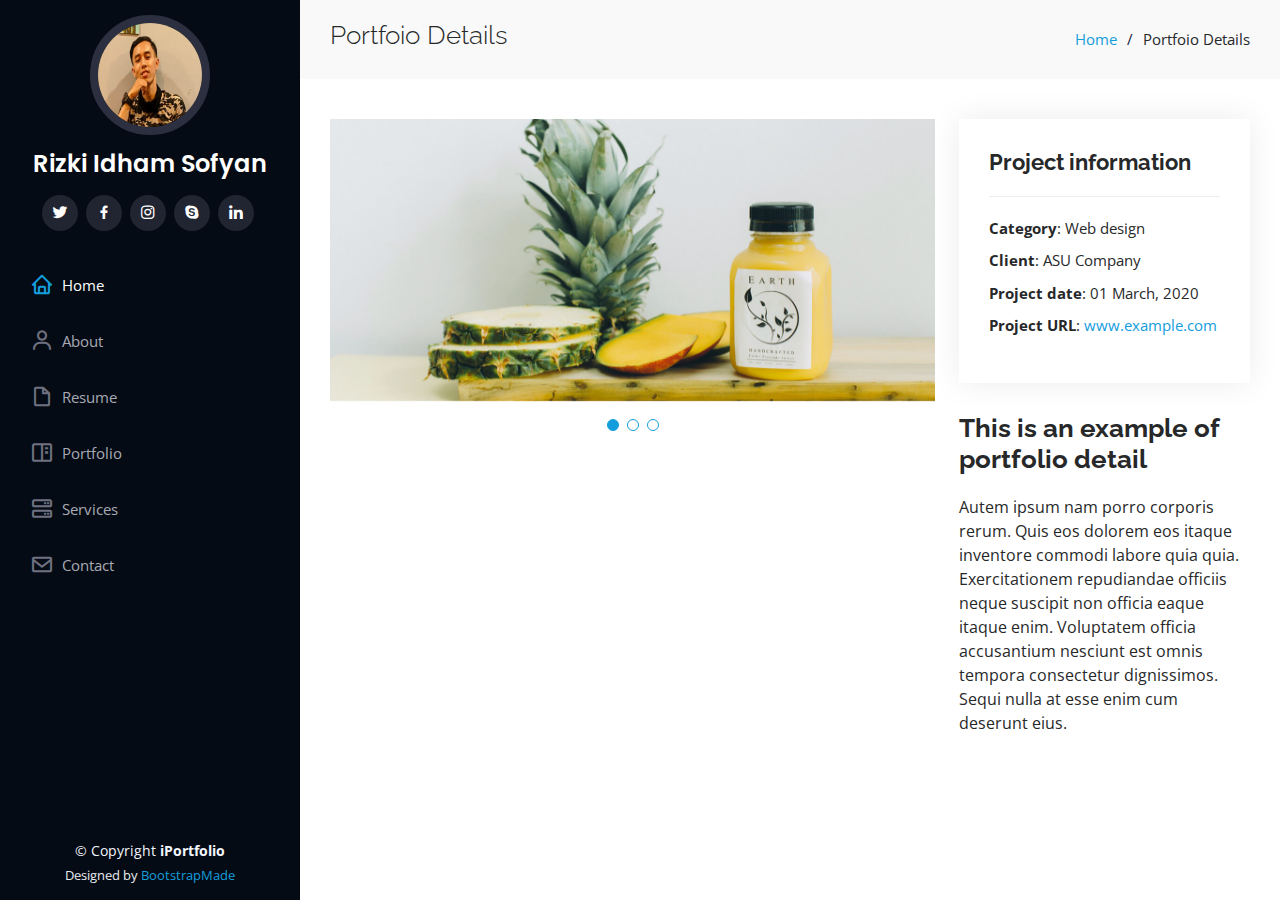
==== portfolio-details.html @ d6643376 "first commit" ====
<!DOCTYPE html>
<html lang="en">

<head>
  <meta charset="utf-8">
  <meta content="width=device-width, initial-scale=1.0" name="viewport">

  <title>Portfolio Details - iPortfolio Bootstrap Template</title>
  <meta content="" name="description">
  <meta content="" name="keywords">

  <!-- Favicons -->
  <link href="assets/img/favicon.png" rel="icon">
  <link href="assets/img/apple-touch-icon.png" rel="apple-touch-icon">

  <!-- Google Fonts -->
  <link href="https://fonts.googleapis.com/css?family=Open+Sans:300,300i,400,400i,600,600i,700,700i|Raleway:300,300i,400,400i,500,500i,600,600i,700,700i|Poppins:300,300i,400,400i,500,500i,600,600i,700,700i" rel="stylesheet">

  <!-- Vendor CSS Files -->
  <link href="assets/vendor/aos/aos.css" rel="stylesheet">
  <link href="assets/vendor/bootstrap/css/bootstrap.min.css" rel="stylesheet">
  <link href="assets/vendor/bootstrap-icons/bootstrap-icons.css" rel="stylesheet">
  <link href="assets/vendor/boxicons/css/boxicons.min.css" rel="stylesheet">
  <link href="assets/vendor/glightbox/css/glightbox.min.css" rel="stylesheet">
  <link href="assets/vendor/swiper/swiper-bundle.min.css" rel="stylesheet">

  <!-- Template Main CSS File -->
  <link href="assets/css/style.css" rel="stylesheet">

  <!-- =======================================================
  * Template Name: iPortfolio
  * Template URL: https://bootstrapmade.com/iportfolio-bootstrap-portfolio-websites-template/
  * Updated: Mar 17 2024 with Bootstrap v5.3.3
  * Author: BootstrapMade.com
  * License: https://bootstrapmade.com/license/
  ======================================================== -->
</head>

<body>

  <!-- ======= Mobile nav toggle button ======= -->
  <i class="bi bi-list mobile-nav-toggle d-xl-none"></i>

  <!-- ======= Header ======= -->
  <header id="header">
    <div class="d-flex flex-column">

      <div class="profile">
        <img src="assets/img/Foto_rizki.png" alt="" class="img-fluid rounded-circle">
        <h1 class="text-light"><a href="index.html">Rizki Idham Sofyan</a></h1>
        <div class="social-links mt-3 text-center">
          <a href="#" class="twitter"><i class="bx bxl-twitter"></i></a>
          <a href="#" class="facebook"><i class="bx bxl-facebook"></i></a>
          <a href="#" class="instagram"><i class="bx bxl-instagram"></i></a>
          <a href="#" class="google-plus"><i class="bx bxl-skype"></i></a>
          <a href="#" class="linkedin"><i class="bx bxl-linkedin"></i></a>
        </div>
      </div>

      <nav id="navbar" class="nav-menu navbar">
        <ul>
          <li><a href="#hero" class="nav-link scrollto active"><i class="bx bx-home"></i> <span>Home</span></a></li>
          <li><a href="#about" class="nav-link scrollto"><i class="bx bx-user"></i> <span>About</span></a></li>
          <li><a href="#resume" class="nav-link scrollto"><i class="bx bx-file-blank"></i> <span>Resume</span></a></li>
          <li><a href="#portfolio" class="nav-link scrollto"><i class="bx bx-book-content"></i> <span>Portfolio</span></a></li>
          <li><a href="#services" class="nav-link scrollto"><i class="bx bx-server"></i> <span>Services</span></a></li>
          <li><a href="#contact" class="nav-link scrollto"><i class="bx bx-envelope"></i> <span>Contact</span></a></li>
        </ul>
      </nav><!-- .nav-menu -->
    </div>
  </header><!-- End Header -->

  <main id="main">

    <!-- ======= Breadcrumbs ======= -->
    <section id="breadcrumbs" class="breadcrumbs">
      <div class="container">

        <div class="d-flex justify-content-between align-items-center">
          <h2>Portfoio Details</h2>
          <ol>
            <li><a href="index.html">Home</a></li>
            <li>Portfoio Details</li>
          </ol>
        </div>

      </div>
    </section><!-- End Breadcrumbs -->

    <!-- ======= Portfolio Details Section ======= -->
    <section id="portfolio-details" class="portfolio-details">
      <div class="container">

        <div class="row gy-4">

          <div class="col-lg-8">
            <div class="portfolio-details-slider swiper">
              <div class="swiper-wrapper align-items-center">

                <div class="swiper-slide">
                  <img src="assets/img/portfolio/portfolio-details-1.jpg" alt="">
                </div>

                <div class="swiper-slide">
                  <img src="assets/img/portfolio/portfolio-details-2.jpg" alt="">
                </div>

                <div class="swiper-slide">
                  <img src="assets/img/portfolio/portfolio-details-3.jpg" alt="">
                </div>

              </div>
              <div class="swiper-pagination"></div>
            </div>
          </div>

          <div class="col-lg-4">
            <div class="portfolio-info">
              <h3>Project information</h3>
              <ul>
                <li><strong>Category</strong>: Web design</li>
                <li><strong>Client</strong>: ASU Company</li>
                <li><strong>Project date</strong>: 01 March, 2020</li>
                <li><strong>Project URL</strong>: <a href="#">www.example.com</a></li>
              </ul>
            </div>
            <div class="portfolio-description">
              <h2>This is an example of portfolio detail</h2>
              <p>
                Autem ipsum nam porro corporis rerum. Quis eos dolorem eos itaque inventore commodi labore quia quia. Exercitationem repudiandae officiis neque suscipit non officia eaque itaque enim. Voluptatem officia accusantium nesciunt est omnis tempora consectetur dignissimos. Sequi nulla at esse enim cum deserunt eius.
              </p>
            </div>
          </div>

        </div>

      </div>
    </section><!-- End Portfolio Details Section -->

  </main><!-- End #main -->

  <!-- ======= Footer ======= -->
  <footer id="footer">
    <div class="container">
      <div class="copyright">
        &copy; Copyright <strong><span>iPortfolio</span></strong>
      </div>
      <div class="credits">
        <!-- All the links in the footer should remain intact. -->
        <!-- You can delete the links only if you purchased the pro version. -->
        <!-- Licensing information: https://bootstrapmade.com/license/ -->
        <!-- Purchase the pro version with working PHP/AJAX contact form: https://bootstrapmade.com/iportfolio-bootstrap-portfolio-websites-template/ -->
        Designed by <a href="https://bootstrapmade.com/">BootstrapMade</a>
      </div>
    </div>
  </footer><!-- End  Footer -->

  <a href="#" class="back-to-top d-flex align-items-center justify-content-center"><i class="bi bi-arrow-up-short"></i></a>

  <!-- Vendor JS Files -->
  <script src="assets/vendor/purecounter/purecounter_vanilla.js"></script>
  <script src="assets/vendor/aos/aos.js"></script>
  <script src="assets/vendor/bootstrap/js/bootstrap.bundle.min.js"></script>
  <script src="assets/vendor/glightbox/js/glightbox.min.js"></script>
  <script src="assets/vendor/isotope-layout/isotope.pkgd.min.js"></script>
  <script src="assets/vendor/swiper/swiper-bundle.min.js"></script>
  <script src="assets/vendor/typed.js/typed.umd.js"></script>
  <script src="assets/vendor/waypoints/noframework.waypoints.js"></script>
  <script src="assets/vendor/php-email-form/validate.js"></script>

  <!-- Template Main JS File -->
  <script src="assets/js/main.js"></script>

</body>

</html>
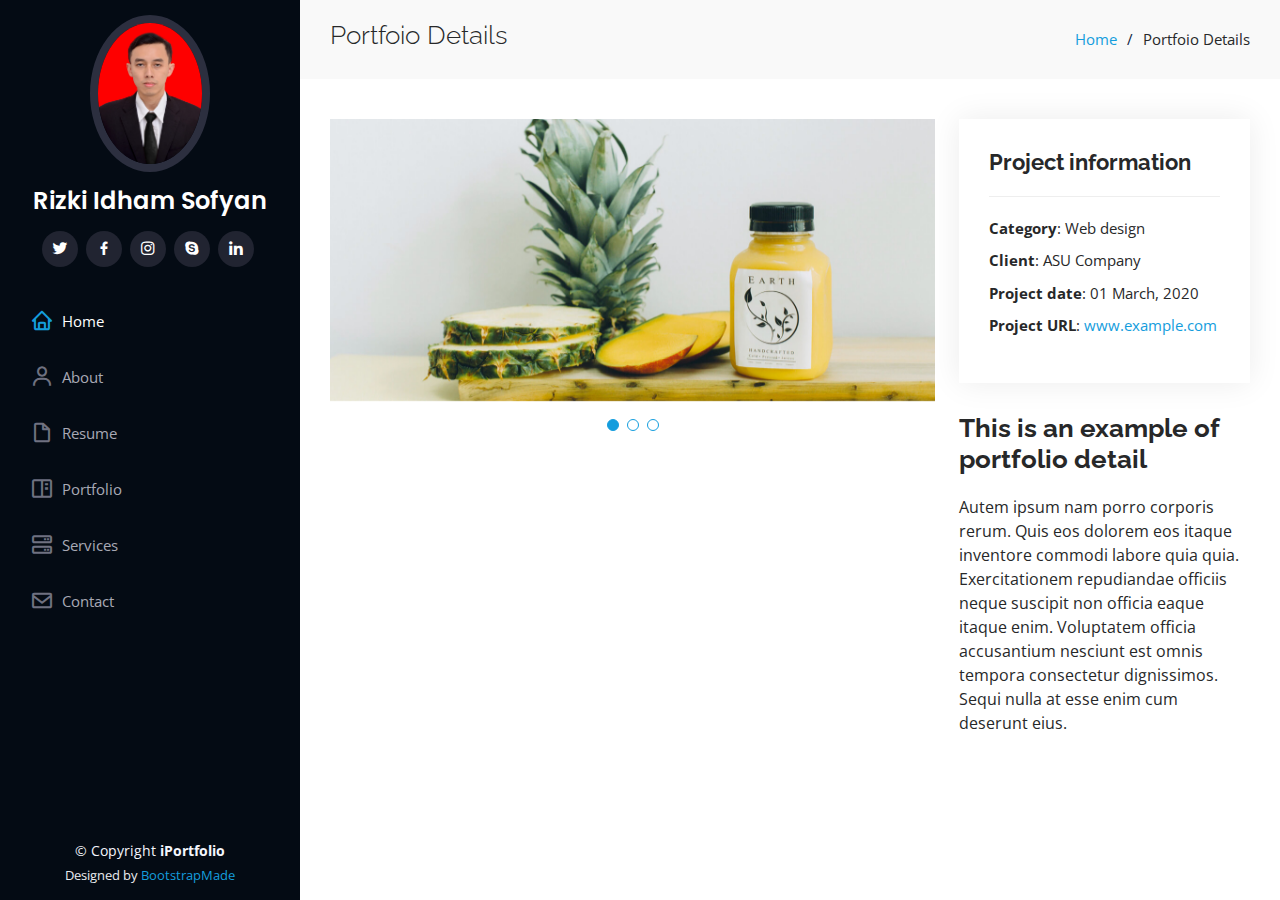
==== commit dabe122a: "baru" ====
--- a/portfolio-details.html
+++ b/portfolio-details.html
@@ -10,7 +10,7 @@
   <meta content="" name="keywords">
 
   <!-- Favicons -->
-  <link href="assets/img/favicon.png" rel="icon">
+  <link href="assets/img/Saya 2.jp" rel="icon">
   <link href="assets/img/apple-touch-icon.png" rel="apple-touch-icon">
 
   <!-- Google Fonts -->
@@ -46,7 +46,7 @@
     <div class="d-flex flex-column">
 
       <div class="profile">
-        <img src="assets/img/Foto_rizki.png" alt="" class="img-fluid rounded-circle">
+        <img src="assets/img/Saya.jpg" alt="" class="img-fluid rounded-circle">
         <h1 class="text-light"><a href="index.html">Rizki Idham Sofyan</a></h1>
         <div class="social-links mt-3 text-center">
           <a href="#" class="twitter"><i class="bx bxl-twitter"></i></a>
